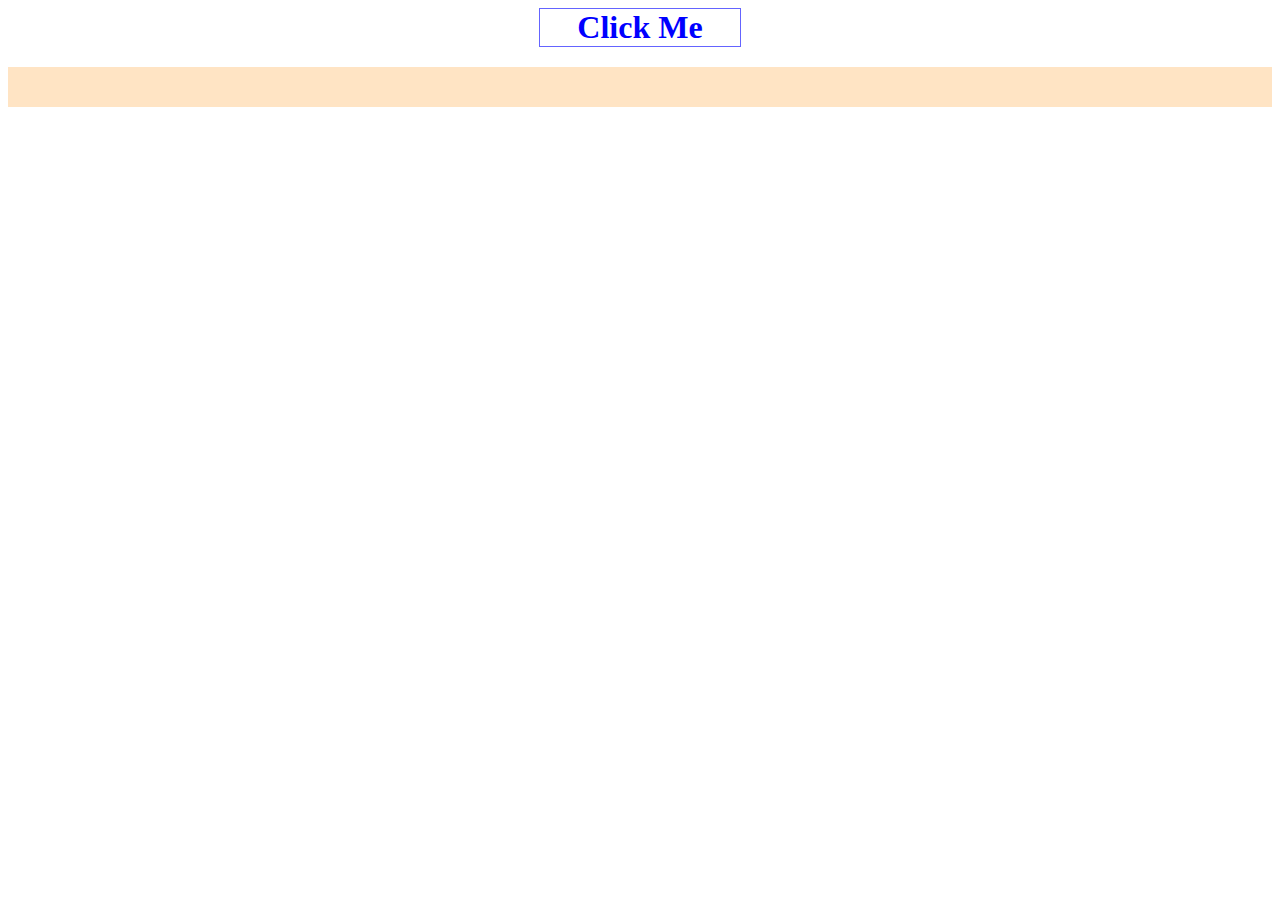
==== index.html @ 5ef55620 "testing" ====
<!DOCTYPE html>
<html>
<head>
    <link rel="stylesheet" href="./mystyle.css">
</head>
<body>
    <h1 onclick="displayMessage();">Click Me</h1>
    <div id="message-box"></div>
    <script src="./myscript.js"></script>
</body>
</html>
---- mystyle.css ----
h1 {
    color: blue;
    width: 200px;
    text-align: center;
    margin: 0 auto;
    cursor: pointer;
    border: 1px solid rgb(100, 100, 255);
    background-color: white;
    transition: background-color .5s, color .5s;
    margin-bottom: 20px;
}
h1:hover {
    background-color: rgb(100, 100, 255);
    color: white;
}
#message-box {
    background-color: bisque;
    padding: 20px;
    text-align: center;
}
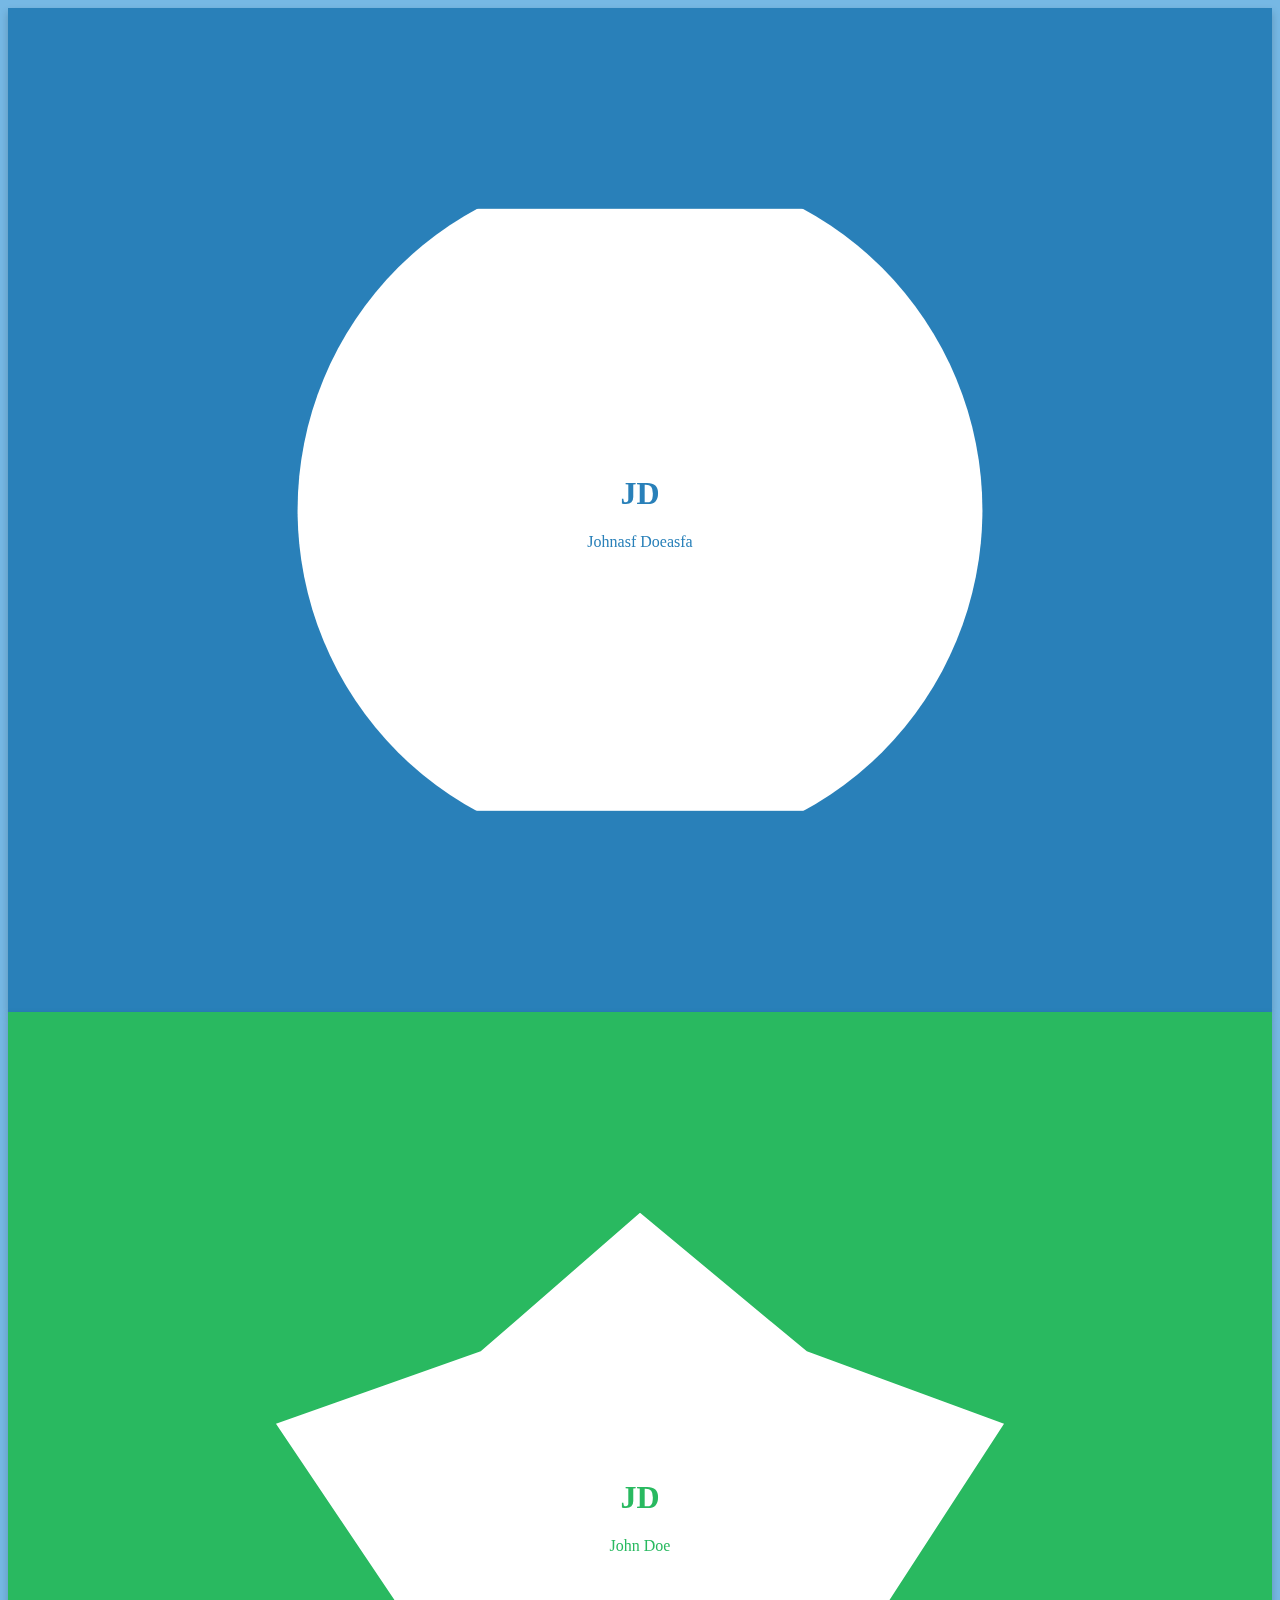
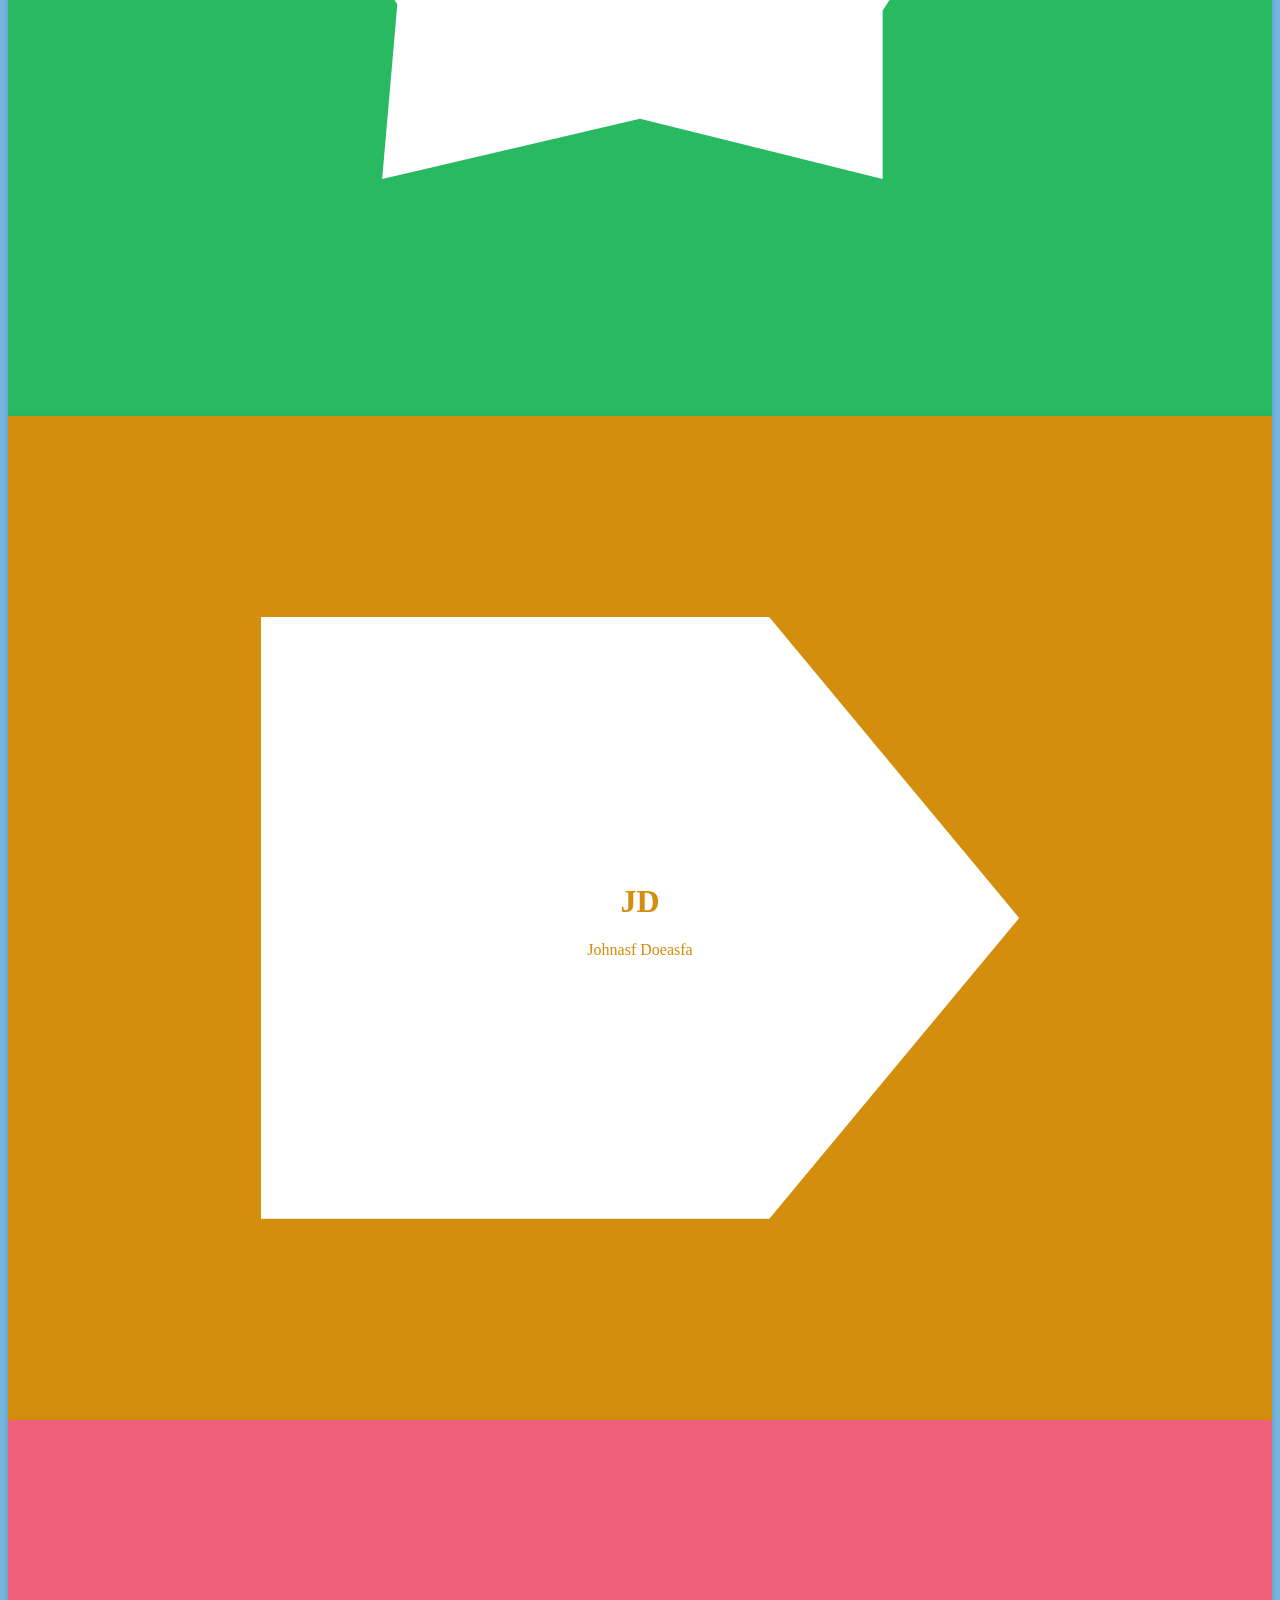
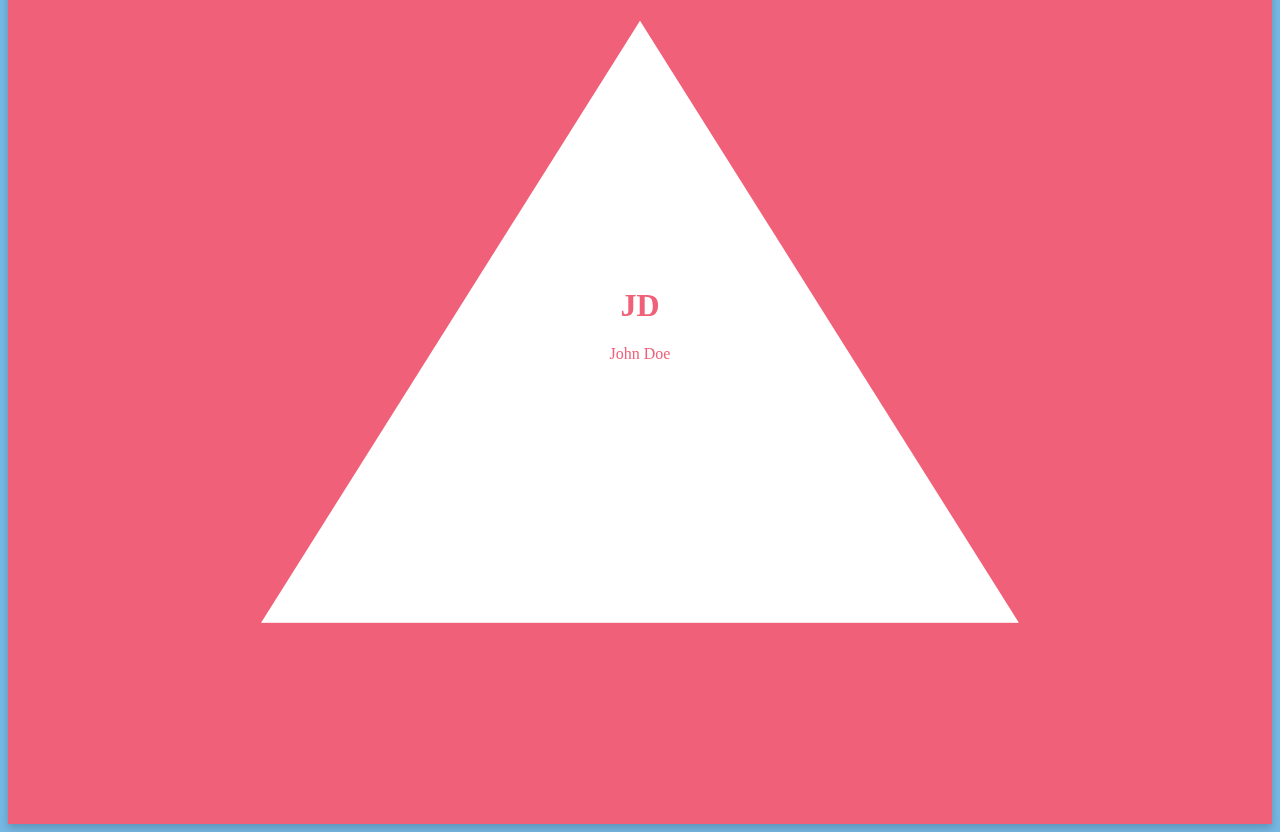
==== commit 2199a1b6: "C1" ====
--- a/index.html
+++ b/index.html
@@ -1,11 +1,107 @@
-<!DOCTYPE html>
-<html>
-<head>
-    <link rel="stylesheet" href="./mystyle.css">
-</head>
-<body>
-    <h1 onclick="displayMessage();">Click Me</h1>
-    <div id="message-box"></div>
-    <script src="./myscript.js"></script>
-</body>
-</html>
+<!doctype html>
+<html lang="en">
+    <head>
+        <!-- Required meta tags -->
+        <meta charset="utf-8">
+        <meta name="viewport" content="width=device-width, initial-scale=1">
+
+        <!-- Bootstrap CSS -->
+        <link href="https://cdn.jsdelivr.net/npm/bootstrap@5.1.3/dist/css/bootstrap.min.css" rel="stylesheet" integrity="sha384-1BmE4kWBq78iYhFldvKuhfTAU6auU8tT94WrHftjDbrCEXSU1oBoqyl2QvZ6jIW3" crossorigin="anonymous">
+
+        <link rel="stylesheet" href="./mystyle.css">
+        <title>Our team</title>
+    </head>
+    <body>
+
+        <div class="container-xl">
+            <div class="row" id="all-students">
+                <div class="col-xl-3 col-md-4 col-6">
+                    <a href="#">
+                        <div class="flip-card">
+                            <div class="flip-card-inner color-1 clip-1">
+                                <div class="flip-card-front">
+                                    <div class="clip">
+                                        <div class="content">
+                                            <h1>JD</h1> 
+                                            <p>Johnasf Doeasfa</p> 
+                                        </div>
+                                    </div>
+
+                                </div>
+                                <div class="flip-card-back">
+                                    <img src="./images/a.png" alt="Avatar" class="w-100">
+                                </div>
+                            </div>
+                        </div>
+                    </a>
+                </div> <!--col-->
+                <div class="col-xl-3 col-md-4 col-6">
+                    <a href="#">
+                        <div class="flip-card">
+                            <div class="flip-card-inner color-2 clip-2">
+                                <div class="flip-card-front">
+                                    <div class="clip">
+                                        <div class="content">
+                                            <h1>JD</h1> 
+                                            <p>John Doe</p> 
+                                        </div>
+                                    </div>
+
+                                </div>
+                                <div class="flip-card-back">
+                                    <img src="./images/a.png" alt="Avatar" class="w-100">
+                                </div>
+                            </div>
+                        </div>
+                    </a>
+                </div> <!--col-->
+                <div class="col-xl-3 col-md-4 col-6">
+                    <a href="#">
+                        <div class="flip-card">
+                            <div class="flip-card-inner color-3 clip-3">
+                                <div class="flip-card-front">
+                                    <div class="clip">
+                                        <div class="content">
+                                            <h1>JD</h1> 
+                                            <p>Johnasf Doeasfa</p> 
+                                        </div>
+                                    </div>
+
+                                </div>
+                                <div class="flip-card-back">
+                                    <img src="./images/a.png" alt="Avatar" class="w-100">
+                                </div>
+                            </div>
+                        </div>
+                    </a>
+                </div> <!--col-->
+                <div class="col-xl-3 col-md-4 col-6">
+                    <a href="#">
+                        <div class="flip-card">
+                            <div class="flip-card-inner color-4 clip-4">
+                                <div class="flip-card-front">
+                                    <div class="clip">
+                                        <div class="content">
+                                            <h1>JD</h1> 
+                                            <p>John Doe</p> 
+                                        </div>
+                                    </div>
+
+                                </div>
+                                <div class="flip-card-back">
+                                    <img src="./images/a.png" alt="Avatar" class="w-100">
+                                </div>
+                            </div>
+                        </div>
+                    </a>
+                </div> <!--col-->
+            </div> <!--row-->
+        </div>
+
+
+        <script src="https://cdn.jsdelivr.net/npm/bootstrap@5.1.3/dist/js/bootstrap.bundle.min.js" integrity="sha384-ka7Sk0Gln4gmtz2MlQnikT1wXgYsOg+OMhuP+IlRH9sENBO0LRn5q+8nbTov4+1p" crossorigin="anonymous"></script>
+
+        <script src="./student-list.js"></script>
+        <script src="./myscript.js"></script>
+    </body>
+</html>--- a/mystyle.css
+++ b/mystyle.css
@@ -1,20 +1,234 @@
-h1 {
-    color: blue;
-    width: 200px;
+
+.flip-card {
+    background-color: transparent;
+    cursor: pointer;
+    perspective: 1000px;
+    
+}
+
+.flip-card-inner {
+    position: relative;
+    width: 100%;
+    height: 100%;
     text-align: center;
-    margin: 0 auto;
-    cursor: pointer;
-    border: 1px solid rgb(100, 100, 255);
+    transition: transform 0.6s;
+    transform-style: preserve-3d;
+    box-shadow: 0 4px 8px 0 rgba(0,0,0,0.2);
+}
+
+.flip-card:hover .flip-card-inner {
+    transform: rotateY(180deg);
+}
+
+.flip-card-front, .flip-card-back {
+    width: 100%;
+    height: 100%;
+    -webkit-backface-visibility: hidden;
+    backface-visibility: hidden;
+}
+.flip-card-front {
+    color: black;
+    position: absolute;
+    top: 0;
+}
+
+.flip-card-front .clip {
+    position: absolute;
+    width: 60%;
+    height: 60%;
+    top: 50%;
+    left: 50%;
+    transform: translate(-50%, -50%);
     background-color: white;
-    transition: background-color .5s, color .5s;
-    margin-bottom: 20px;
-}
-h1:hover {
-    background-color: rgb(100, 100, 255);
-    color: white;
-}
-#message-box {
-    background-color: bisque;
-    padding: 20px;
-    text-align: center;
-}
+
+}
+.flip-card-front .content {
+    position: absolute;
+    top: 50%;
+    left: 50%;
+    transform: translate(-50%, -50%);
+    color: black;
+
+}
+
+.flip-card-back {
+    color: black;
+    transform: rotateY(180deg);
+}
+
+
+.row>* {
+    padding-left: 0;
+    padding-right: 0;
+}
+
+:root{
+    --color-1: #2980b9;
+    --color-2: #29b960;
+    --color-3: #d38e0e;
+    --color-4: #f06078;
+    --color-5: #968216;
+    --color-6: #bf3ce7;
+    --color-7: #c04646;
+    --color-8: #29b9b9;
+    --color-9: #29b971;
+    --color-10: #2933b9;
+    --color-11: #cfdb46;
+    --color-12: #9e496d;
+    --color-13: #2095e4;
+    --color-14: #29b929;
+    --color-15: #b929b2;
+
+    --clip-1: circle(50.0% at 50% 50%); /*Circle*/
+    --clip-2: polygon(50% 0%, 72% 23%, 98% 35%, 82% 66%, 82% 94%, 50% 84%, 16% 94%, 18% 65%, 2% 35%, 29% 23%); /*Star*/
+    --clip-3: polygon(0% 0%, 67% 0, 100% 50%, 67% 100%, 0% 100%); /*Right Point*/
+    --clip-4: polygon(50% 0%, 0% 100%, 100% 100%); /*Trangle*/
+    --clip-5: polygon(0% 15%, 15% 15%, 15% 0%, 85% 0%, 85% 15%, 100% 15%, 100% 85%, 85% 85%, 85% 100%, 15% 100%, 15% 85%, 0% 85%); /*Rabet*/
+    --clip-6: polygon(0 16%, 100% 16%, 76% 100%, 25% 100%); /*Trapezoid*/
+    --clip-7: polygon(25% 0%, 75% 0%, 100% 50%, 75% 100%, 25% 100%, 0% 50%); /*Hexagon*/
+    --clip-8: polygon(33% 0, 100% 0%, 100% 100%, 33% 100%, 0% 50%); /*Left Point*/
+    --clip-9: polygon(50% 0%, 100% 38%, 82% 100%, 18% 100%, 0% 38%); /*Pentagon*/
+    --clip-10: polygon(50% 0%, 100% 50%, 50% 100%, 0% 50%); /*Rhombus*/;
+}
+
+.flip-card-inner.color-1 .flip-card-front{
+    background-color: var(--color-1);
+}
+.flip-card-inner.color-2 .flip-card-front{
+    background-color: var(--color-2);
+}
+.flip-card-inner.color-3 .flip-card-front{
+    background-color: var(--color-3);
+}
+.flip-card-inner.color-4 .flip-card-front{
+    background-color: var(--color-4);
+}
+.flip-card-inner.color-5 .flip-card-front{
+    background-color: var(--color-5);
+}
+.flip-card-inner.color-6 .flip-card-front{
+    background-color: var(--color-6);
+}
+.flip-card-inner.color-7 .flip-card-front{
+    background-color: var(--color-7);
+}
+.flip-card-inner.color-8 .flip-card-front{
+    background-color: var(--color-8);
+}
+.flip-card-inner.color-9 .flip-card-front{
+    background-color: var(--color-9);
+}
+.flip-card-inner.color-10 .flip-card-front{
+    background-color: var(--color-10);
+}
+.flip-card-inner.color-11 .flip-card-front{
+    background-color: var(--color-11);
+}
+.flip-card-inner.color-12 .flip-card-front{
+    background-color: var(--color-12);
+}
+.flip-card-inner.color-13 .flip-card-front{
+    background-color: var(--color-13);
+}
+.flip-card-inner.color-14 .flip-card-front{
+    background-color: var(--color-14);
+}
+
+.flip-card-inner.color-15 .flip-card-front{
+    background-color: var(--color-15);
+}
+
+.flip-card-inner.color-1 .flip-card-front .content{
+    color: var(--color-1);
+}
+.flip-card-inner.color-2 .flip-card-front .content{
+    color: var(--color-2);
+}
+.flip-card-inner.color-3 .flip-card-front .content{
+    color: var(--color-3);
+}
+.flip-card-inner.color-4 .flip-card-front .content{
+    color: var(--color-4);
+}
+.flip-card-inner.color-5 .flip-card-front .content{
+    color: var(--color-5);
+}
+.flip-card-inner.color-6 .flip-card-front .content{
+    color: var(--color-6);
+}
+.flip-card-inner.color-7 .flip-card-front .content{
+    color: var(--color-7);
+}
+.flip-card-inner.color-8 .flip-card-front .content{
+    color: var(--color-8);
+}
+.flip-card-inner.color-9 .flip-card-front .content{
+    color: var(--color-9);
+}
+.flip-card-inner.color-10 .flip-card-front .content{
+    color: var(--color-10);
+}
+.flip-card-inner.color-11 .flip-card-front .content{
+    color: var(--color-11);
+}
+.flip-card-inner.color-12 .flip-card-front .content{
+    color: var(--color-12);
+}
+.flip-card-inner.color-13 .flip-card-front .content{
+    color: var(--color-13);
+}
+.flip-card-inner.color-14 .flip-card-front .content{
+    color: var(--color-14);
+}
+.flip-card-inner.color-15 .flip-card-front .content{
+    color: var(--color-15);
+}
+
+.flip-card-inner.clip-1 .flip-card-front .clip {
+    clip-path: var(--clip-1);
+}
+.flip-card-inner.clip-2 .flip-card-front .clip {
+    clip-path: var(--clip-2);
+}
+.flip-card-inner.clip-3 .flip-card-front .clip {
+    clip-path: var(--clip-3);
+}
+.flip-card-inner.clip-4 .flip-card-front .clip {
+    clip-path: var(--clip-4);
+}
+.flip-card-inner.clip-5 .flip-card-front .clip {
+    clip-path: var(--clip-5);
+}
+.flip-card-inner.clip-6 .flip-card-front .clip {
+    clip-path: var(--clip-6);
+}
+.flip-card-inner.clip-7 .flip-card-front .clip {
+    clip-path: var(--clip-7);
+}
+.flip-card-inner.clip-8 .flip-card-front .clip {
+    clip-path: var(--clip-8);
+}
+.flip-card-inner.clip-9 .flip-card-front .clip {
+    clip-path: var(--clip-9);
+}
+.flip-card-inner.clip-10 .flip-card-front .clip {
+    clip-path: var(--clip-10);
+}
+
+
+@keyframes body-bg {
+
+    0%      {background-color: #76b8e4;}
+    20%     {background-color: #81ca9d;}
+    40%     {background-color: #e7c586;}
+    80%     {background-color: #e67688;}
+    100%    {background-color: #76b8e4;}
+}
+body{
+    background-color: #76b8e4;
+    animation-name: body-bg;
+    animation-duration: 10s;
+    animation-iteration-count: infinite;
+}
+
+
